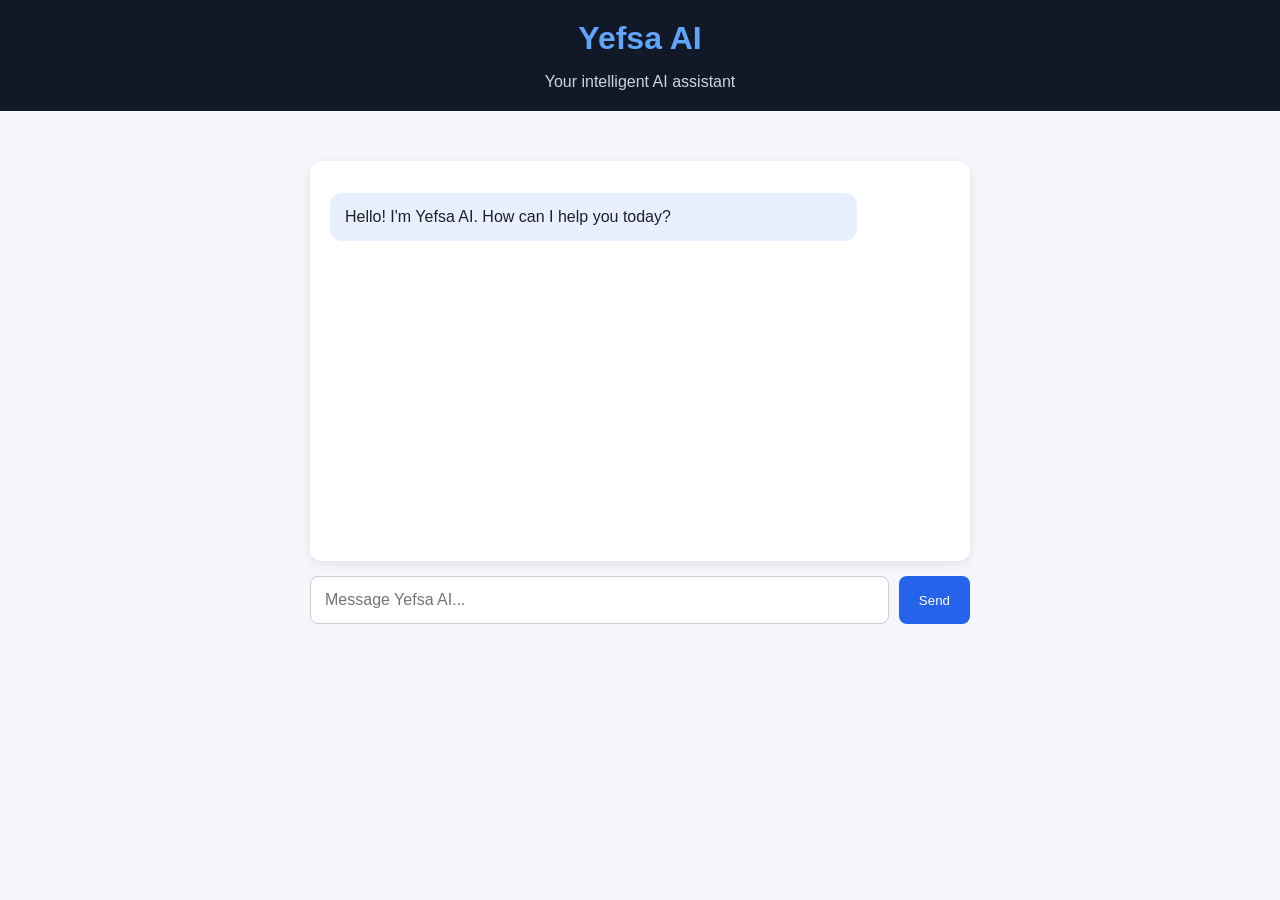
==== index.html @ 412a481f "Update index.html" ====
<!DOCTYPE html>
<html lang="en">
<head>
    <meta charset="UTF-8">
    <meta name="viewport" content="width=device-width, initial-scale=1.0">
    <title>Yefsa AI</title>
<link rel="stylesheet" href="style.css">
<link rel="manifest" href="manifest.json">
</head>
<body>
<header>
    <h1>Yefsa AI</h1>
    <p>Your intelligent AI assistant</p>
</header>

<div class="chat-container">
    <div class="chat-box" id="chatBox">
        <div class="message bot">
            Hello! I'm Yefsa AI. How can I help you today?
        </div>
    </div>

    <div class="input-area">
        <input
            type="text"
            id="userInput"
            placeholder="Message Yefsa AI..."
        >

        <button id="sendBtn">Send</button>
    </div>
</div>
</div>

<script src="script.js"></script>
</body>
</html>
</body>
</html>
---- style.css ----
* {
    box-sizing: border-box;
}

body {
    margin: 0;
    font-family: Arial, sans-serif;
    background: #f4f6fb;
    color: #202124;
}

header {
    background: #111827;
    color: white;
    padding: 20px;
    text-align: center;
}

header h1 {
    margin: 0;
    color: #60a5fa;
}

header p {
    margin-bottom: 0;
    color: #d1d5db;
}

.chat-container {
    max-width: 700px;
    margin: 30px auto;
    padding: 20px;
}

.chat-box {
    background: white;
    min-height: 400px;
    padding: 20px;
    border-radius: 12px;
    box-shadow: 0 3px 12px rgba(0,0,0,0.08);
}

.message {
    padding: 12px 15px;
    margin: 12px 0;
    border-radius: 12px;
    max-width: 85%;
    line-height: 1.5;
}

.bot {
    background: #e8efff;
    margin-right: auto;
}

.user {
    background: #2563eb;
    color: white;
    margin-left: auto;
}

.input-area {
    display: flex;
    gap: 10px;
    margin-top: 15px;
}

input {
    flex: 1;
    padding: 14px;
    border: 1px solid #ccc;
    border-radius: 8px;
    font-size: 16px;
    min-width: 0;
}

button {
    background: #2563eb;
    color: white;
    border: none;
    padding: 14px 20px;
    border-radius: 8px;
    cursor: pointer;
}

button:hover {
    background: #1d4ed8;
}

@media (max-width: 600px) {
    .chat-container {
        margin: 15px auto;
        padding: 12px;
    }

    .chat-box {
        min-height: 350px;
    }
}
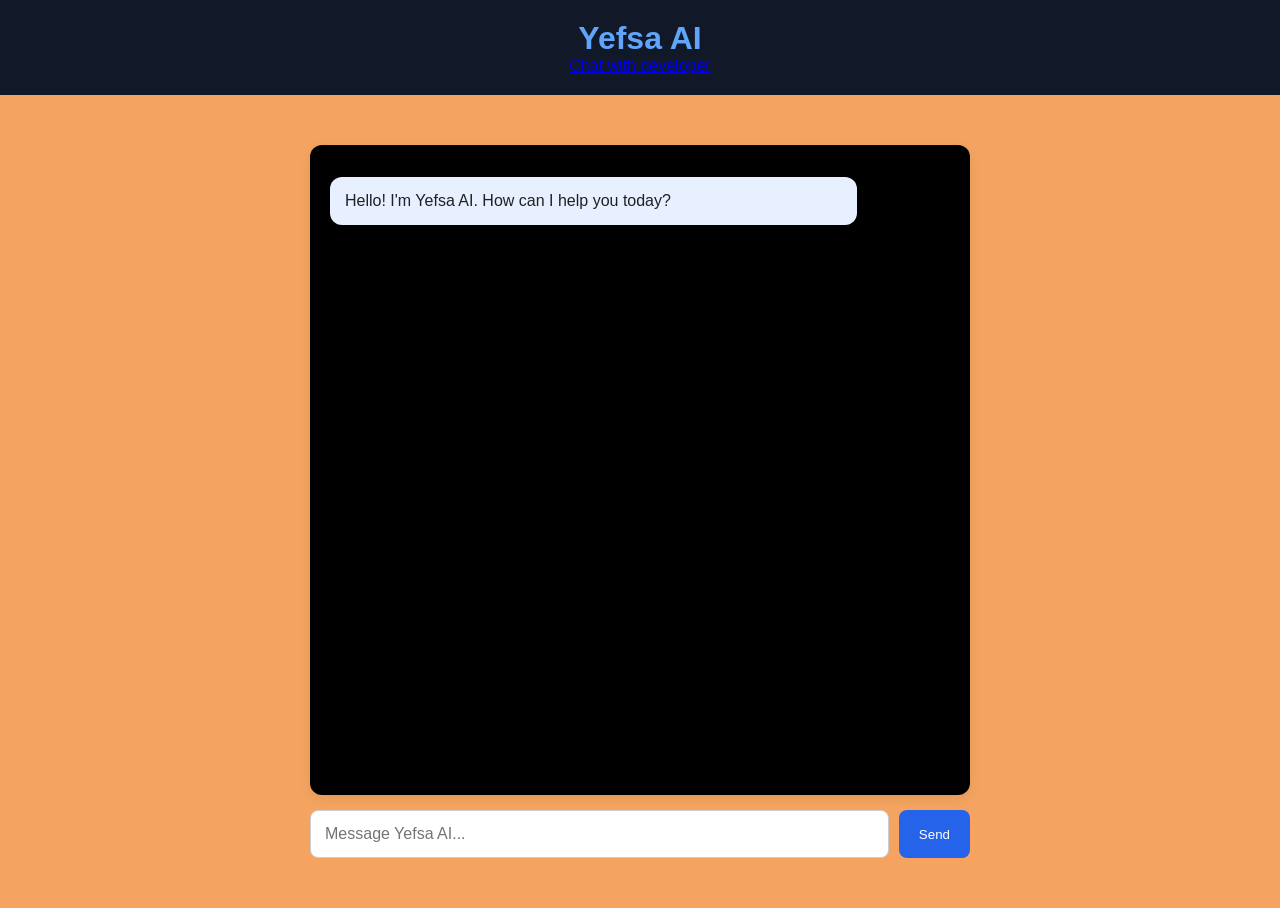
==== commit eb3a14e2: "Update index.html" ====
--- a/index.html
+++ b/index.html
@@ -6,11 +6,21 @@
     <title>Yefsa AI</title>
 <link rel="stylesheet" href="style.css">
 <link rel="manifest" href="manifest.json">
+<meta name="theme-color" content="#111827">
+<link rel="apple-touch-icon" href="./yefsatech-icon-192.png">
 </head>
 <body>
-<header>
+<header class="app-header">
     <h1>Yefsa AI</h1>
-    <p>Your intelligent AI assistant</p>
+
+    <a
+        href="https://wa.me/256746493603?text=Hello%20YEFSATECH%2C%20I%20would%20like%20to%20speak%20with%20the%20developer."
+        class="developer-btn"
+        target="_blank"
+        rel="noopener noreferrer"
+    >
+        Chat with developer
+    </a>
 </header>
 
 <div class="chat-container">
--- a/style.css
+++ b/style.css
@@ -5,7 +5,7 @@
 body {
     margin: 0;
     font-family: Arial, sans-serif;
-    background: #f4f6fb;
+    background: #f4A460;
     color: #202124;
 }
 
@@ -33,8 +33,8 @@
 }
 
 .chat-box {
-    background: white;
-    min-height: 400px;
+    background: black;
+    min-height: 650px;
     padding: 20px;
     border-radius: 12px;
     box-shadow: 0 3px 12px rgba(0,0,0,0.08);
@@ -96,4 +96,4 @@
     .chat-box {
         min-height: 350px;
     }
-}+}
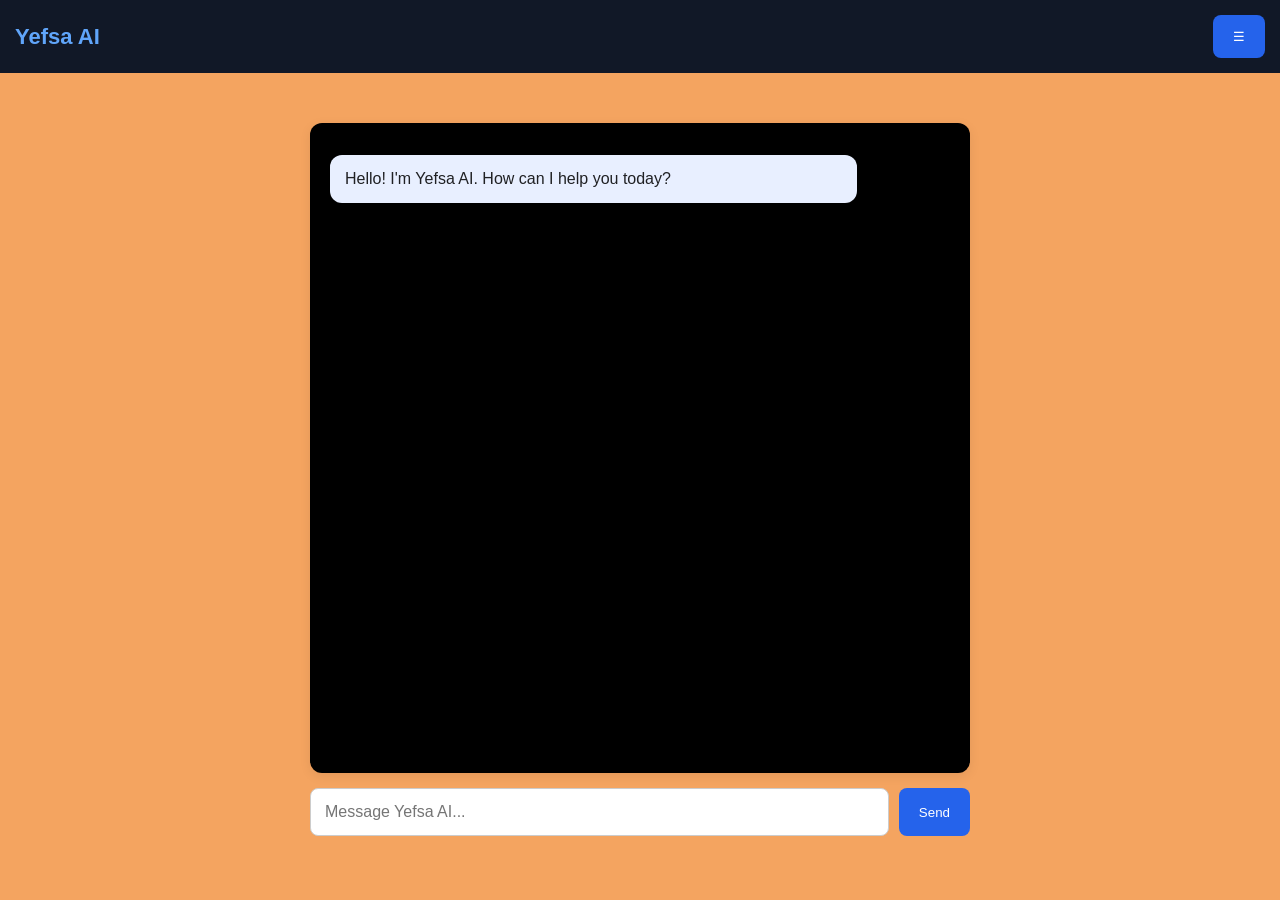
==== commit ffbdf007: "Update index.html" ====
--- a/index.html
+++ b/index.html
@@ -10,18 +10,29 @@
 <link rel="apple-touch-icon" href="./yefsatech-icon-192.png">
 </head>
 <body>
+
 <header class="app-header">
     <h1>Yefsa AI</h1>
 
-    <a
-        href="https://wa.me/256746493603?text=Hello%20YEFSATECH%2C%20I%20would%20like%20to%20speak%20with%20the%20developer."
-        class="developer-btn"
-        target="_blank"
-        rel="noopener noreferrer"
-    >
-        Chat with developer
-    </a>
+    <div class="menu-container">
+        <button id="menuBtn" class="menu-btn">☰</button>
+
+        <div id="dropdownMenu" class="dropdown-menu" hidden>
+            <button id="newChatBtn">➕ New Chat</button>
+            <button id="deleteChatBtn">🗑️ Delete Chat</button>
+            <button id="historyBtn">🕘 Chat History</button>
+
+            <a href="https://wa.me/256746493603"
+               target="_blank"
+               rel="noopener noreferrer">
+                🟢 Chat with Developer
+            </a>
+
+            <button id="subscribeBtn">⭐ Subscribe</button>
+        </div>
+    </div>
 </header>
+
 
 <div class="chat-container">
     <div class="chat-box" id="chatBox">
--- a/style.css
+++ b/style.css
@@ -97,3 +97,31 @@
         min-height: 350px;
     }
 }
+.app-header {
+    position: sticky;
+    top: 0;
+    z-index: 1000;
+    width: 100%;
+    box-sizing: border-box;
+    display: flex;
+    justify-content: space-between;
+    align-items: center;
+    padding: 15px;
+    background: #111827;
+    color: white;
+}
+
+.app-header h1 {
+    margin: 0;
+    font-size: 22px;
+}
+
+.developer-btn {
+    background: #16a34a;
+    color: white;
+    text-decoration: none;
+    padding: 10px 14px;
+    border-radius: 25px;
+    font-size: 13px;
+    font-weight: bold;
+}
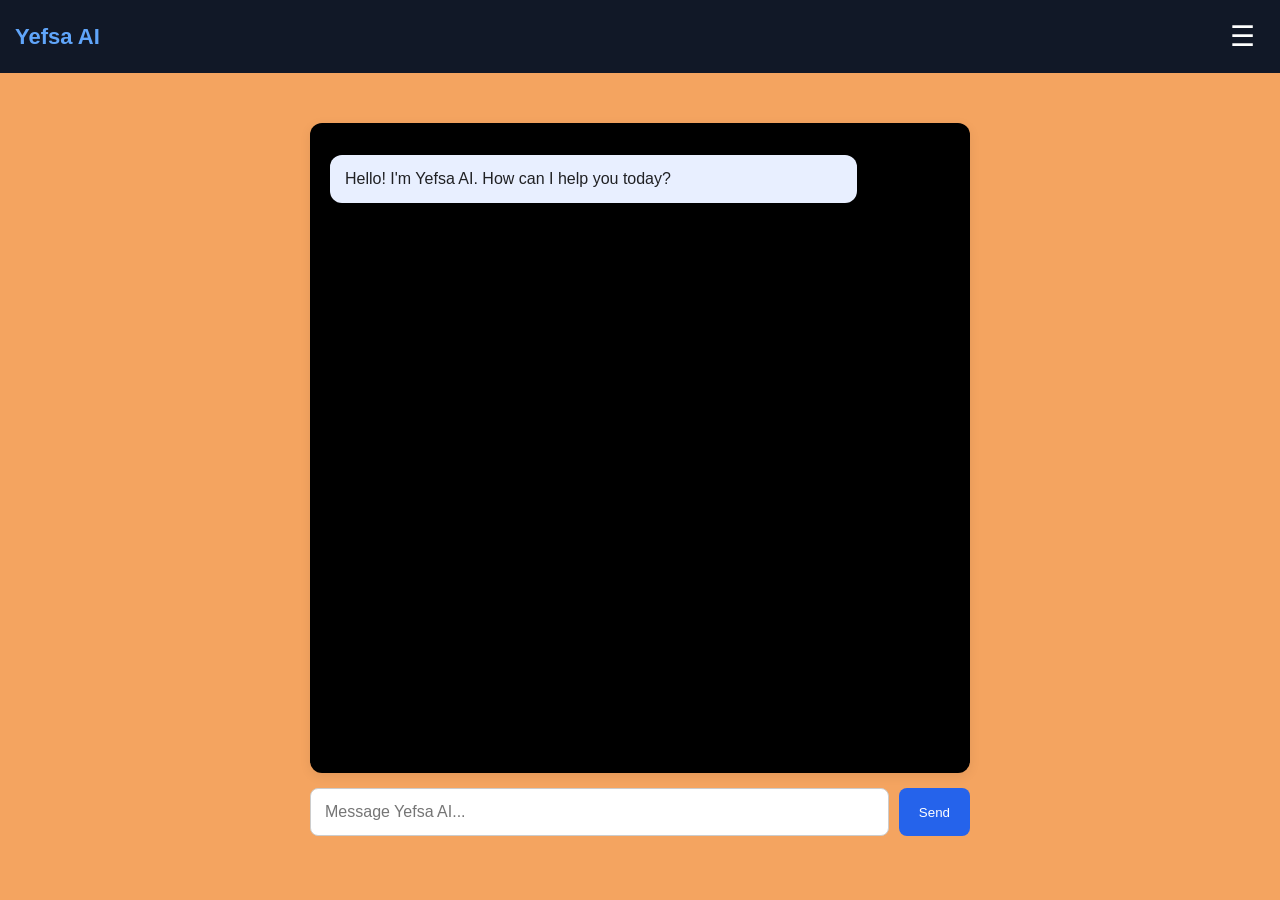
==== commit a580bc8c: "Update index.html" ====
--- a/index.html
+++ b/index.html
@@ -3,24 +3,41 @@
 <head>
     <meta charset="UTF-8">
     <meta name="viewport" content="width=device-width, initial-scale=1.0">
+
     <title>Yefsa AI</title>
-<link rel="stylesheet" href="style.css">
-<link rel="manifest" href="manifest.json">
-<meta name="theme-color" content="#111827">
-<link rel="apple-touch-icon" href="./yefsatech-icon-192.png">
+
+    <link rel="stylesheet" href="style.css">
+    <link rel="manifest" href="manifest.json">
+
+    <meta name="theme-color" content="#111827">
+
+    <link rel="apple-touch-icon" href="./yefsatech-icon-192.png">
 </head>
+
 <body>
 
 <header class="app-header">
     <h1>Yefsa AI</h1>
 
     <div class="menu-container">
-        <button id="menuBtn" class="menu-btn">☰</button>
+
+        <button id="menuBtn" class="menu-btn" type="button">
+            ☰
+        </button>
 
         <div id="dropdownMenu" class="dropdown-menu" hidden>
-            <button id="newChatBtn">➕ New Chat</button>
-            <button id="deleteChatBtn">🗑️ Delete Chat</button>
-            <button id="historyBtn">🕘 Chat History</button>
+
+            <button id="newChatBtn" type="button">
+                ➕ New Chat
+            </button>
+
+            <button id="deleteChatBtn" type="button">
+                🗑️ Delete Chat
+            </button>
+
+            <button id="historyBtn" type="button">
+                🕘 Chat History
+            </button>
 
             <a href="https://wa.me/256746493603"
                target="_blank"
@@ -28,13 +45,29 @@
                 🟢 Chat with Developer
             </a>
 
-            <button id="subscribeBtn">⭐ Subscribe</button>
+            <button id="subscribeBtn" type="button">
+                ⭐ Subscribe
+            </button>
+
         </div>
     </div>
 </header>
+<div id="historyPanel" class="history-panel" hidden>
 
+    <div class="history-header">
+        <h2>Chat History</h2>
 
+        <button id="closeHistoryBtn" type="button">
+            ✕
+        </button>
+    </div>
+
+    <div id="historyList" class="history-list">
+    </div>
+
+</div>
 <div class="chat-container">
+
     <div class="chat-box" id="chatBox">
         <div class="message bot">
             Hello! I'm Yefsa AI. How can I help you today?
@@ -42,19 +75,21 @@
     </div>
 
     <div class="input-area">
+
         <input
             type="text"
             id="userInput"
             placeholder="Message Yefsa AI..."
         >
 
-        <button id="sendBtn">Send</button>
+        <button id="sendBtn" type="button">
+            Send
+        </button>
+
     </div>
-</div>
 </div>
 
 <script src="script.js"></script>
-</body>
-</html>
+
 </body>
 </html>
--- a/style.css
+++ b/style.css
@@ -124,4 +124,55 @@
     border-radius: 25px;
     font-size: 13px;
     font-weight: bold;
+}
+.menu-container {
+    position: relative;
+    display: inline-block;
+}
+
+.menu-btn {
+    background: transparent;
+    color: white;
+    border: none;
+    font-size: 28px;
+    cursor: pointer;
+    padding: 5px 10px;
+}
+
+.dropdown-menu {
+    position: absolute;
+    top: 100%;
+    right: 0;
+    width: 220px;
+    background: #1f2937;
+    border: 1px solid #374151;
+    border-radius: 10px;
+    box-shadow: 0 8px 20px rgba(0, 0, 0, 0.3);
+    z-index: 9999;
+    overflow: hidden;
+}
+
+.dropdown-menu button,
+.dropdown-menu a {
+    display: block;
+    width: 100%;
+    box-sizing: border-box;
+    padding: 14px;
+    background: transparent;
+    border: none;
+    border-bottom: 1px solid #374151;
+    color: white;
+    text-align: left;
+    text-decoration: none;
+    font-size: 14px;
+    cursor: pointer;
+}
+
+.dropdown-menu button:hover,
+.dropdown-menu a:hover {
+    background: #374151;
+}
+
+.dropdown-menu[hidden] {
+    display: none !important;
 }
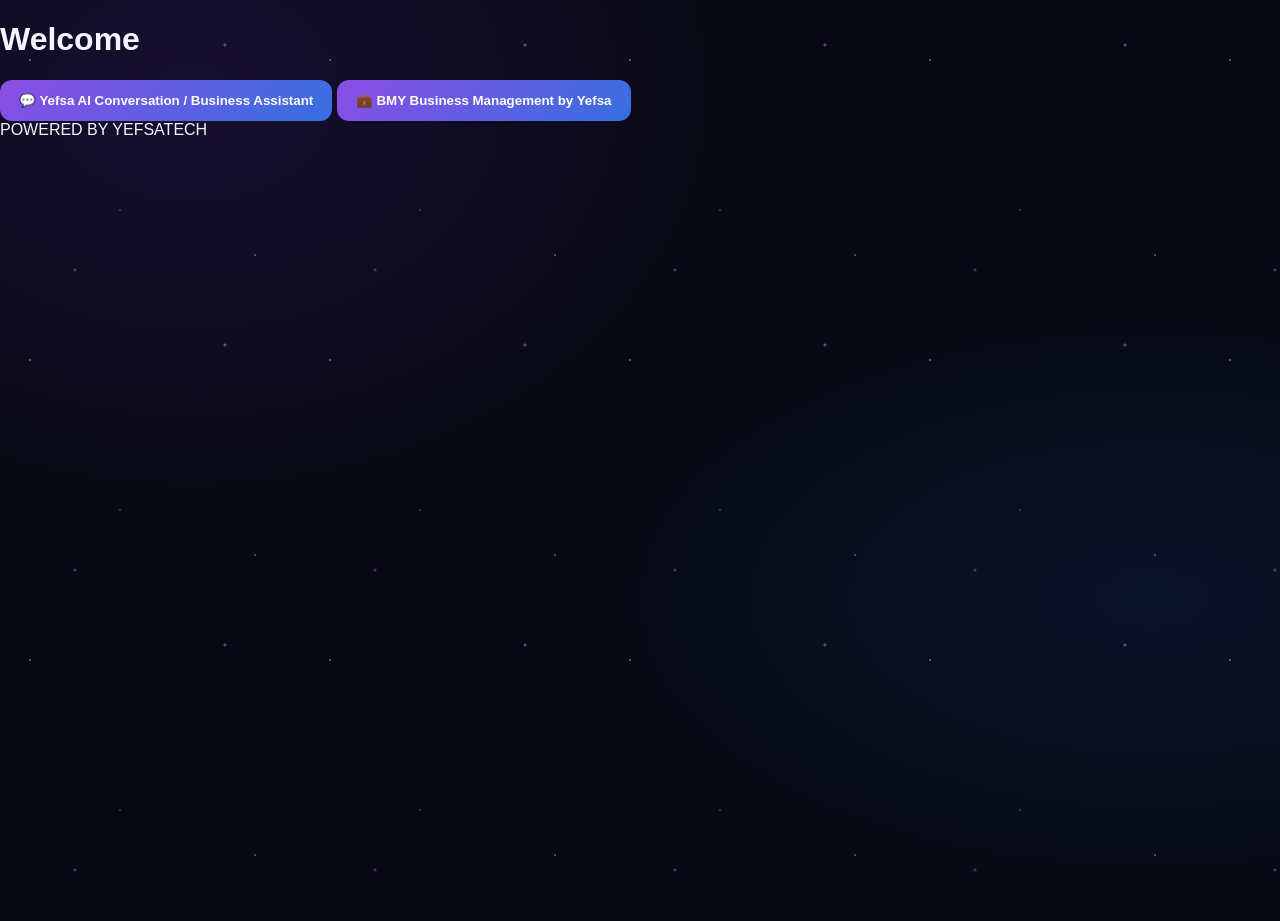
==== commit ffbf1250: "Update index.html" ====
--- a/index.html
+++ b/index.html
@@ -1,95 +1,197 @@
+
 <!DOCTYPE html>
 <html lang="en">
 <head>
     <meta charset="UTF-8">
     <meta name="viewport" content="width=device-width, initial-scale=1.0">
 
-    <title>Yefsa AI</title>
+    <title>YEFSATECH</title>
 
     <link rel="stylesheet" href="style.css">
     <link rel="manifest" href="manifest.json">
 
-    <meta name="theme-color" content="#111827">
+    <meta name="theme-color" content="#000000">
 
     <link rel="apple-touch-icon" href="./yefsatech-icon-192.png">
 </head>
 
 <body>
 
-<header class="app-header">
-    <h1>Yefsa AI</h1>
+<!-- HOME SCREEN -->
+<main id="homeScreen" class="home-screen">
 
-    <div class="menu-container">
+    <div class="welcome-section">
+        <h1 id="welcomeGreeting">Welcome</h1>
+    </div>
 
-        <button id="menuBtn" class="menu-btn" type="button">
-            ☰
+    <section class="features-grid">
+
+        <button
+            id="openYefsaAiBtn"
+            class="feature-card yefsa-card"
+            type="button">
+
+            <span class="feature-icon">💬</span>
+
+            <span class="feature-title">Yefsa AI</span>
+
+            <span class="feature-description">
+                Conversation / Business Assistant
+            </span>
+
         </button>
 
-        <div id="dropdownMenu" class="dropdown-menu" hidden>
+        <button
+            id="openBmyBtn"
+            class="feature-card bmy-card"
+            type="button">
 
-            <button id="newChatBtn" type="button">
-                ➕ New Chat
+            <span class="feature-icon">💼</span>
+
+            <span class="feature-title">BMY</span>
+
+            <span class="feature-description">
+                Business Management by Yefsa
+            </span>
+
+        </button>
+
+    </section>
+
+    <footer class="home-footer">
+        POWERED BY YEFSATECH
+    </footer>
+
+</main>
+
+
+<!-- YEFSA AI SCREEN -->
+<main id="chatScreen" class="app-screen" hidden>
+
+    <header class="app-header">
+
+        <button
+            id="backHomeFromChatBtn"
+            class="back-btn"
+            type="button">
+            ←
+        </button>
+
+        <h1>Yefsa AI</h1>
+
+        <div class="menu-container">
+
+            <button id="menuBtn" class="menu-btn" type="button">
+                ☰
             </button>
 
-            <button id="deleteChatBtn" type="button">
-                🗑️ Delete Chat
-            </button>
+            <div id="dropdownMenu" class="dropdown-menu" hidden>
 
-            <button id="historyBtn" type="button">
-                🕘 Chat History
-            </button>
+                <button id="newChatBtn" type="button">
+                    ➕ New Chat
+                </button>
 
-            <a href="https://wa.me/256746493603"
-               target="_blank"
-               rel="noopener noreferrer">
-                🟢 Chat with Developer
-            </a>
+                <button id="deleteChatBtn" type="button">
+                    🗑️ Delete Chat
+                </button>
 
-            <button id="subscribeBtn" type="button">
-                ⭐ Subscribe
+                <button id="historyBtn" type="button">
+                    🕘 Chat History
+                </button>
+
+                <a href="https://wa.me/256746493603"
+                   target="_blank"
+                   rel="noopener noreferrer">
+                    🟢 Chat with Developer
+                </a>
+
+                <button id="subscribeBtn" type="button">
+                    ⭐ Subscribe
+                </button>
+
+            </div>
+
+        </div>
+
+    </header>
+
+
+    <div id="historyPanel" class="history-panel" hidden>
+
+        <div class="history-header">
+
+            <h2>Chat History</h2>
+
+            <button id="closeHistoryBtn" type="button">
+                ✕
             </button>
 
         </div>
-    </div>
-</header>
-<div id="historyPanel" class="history-panel" hidden>
 
-    <div class="history-header">
-        <h2>Chat History</h2>
+        <div id="historyList" class="history-list"></div>
 
-        <button id="closeHistoryBtn" type="button">
-            ✕
-        </button>
     </div>
 
-    <div id="historyList" class="history-list">
+
+    <div class="chat-container">
+
+        <div class="chat-box" id="chatBox">
+
+            <div class="message bot">
+                Hello! I'm Yefsa AI. How can I help you today?
+            </div>
+
+        </div>
+
+        <div class="input-area">
+
+            <input
+                type="text"
+                id="userInput"
+                placeholder="Message Yefsa AI..."
+            >
+
+            <button id="sendBtn" type="button">
+                Send
+            </button>
+
+        </div>
+
     </div>
 
-</div>
-<div class="chat-container">
+</main>
 
-    <div class="chat-box" id="chatBox">
-        <div class="message bot">
-            Hello! I'm Yefsa AI. How can I help you today?
-        </div>
-    </div>
 
-    <div class="input-area">
+<!-- BMY SCREEN -->
+<main id="bmyScreen" class="app-screen bmy-screen" hidden>
 
-        <input
-            type="text"
-            id="userInput"
-            placeholder="Message Yefsa AI..."
-        >
+    <header class="app-header">
 
-        <button id="sendBtn" type="button">
-            Send
+        <button
+            id="backHomeFromBmyBtn"
+            class="back-btn"
+            type="button">
+            ←
         </button>
 
-    </div>
-</div>
+        <h1>BMY</h1>
+
+    </header>
+
+    <section class="bmy-welcome">
+
+        <h2>Business Management by Yefsa</h2>
+
+        <p>
+            Your business management workspace is coming soon.
+        </p>
+
+    </section>
+
+</main>
+
 
 <script src="script.js"></script>
 
 </body>
-</html>+</html>
--- a/style.css
+++ b/style.css
@@ -1,123 +1,259 @@
+
+/* =================================
+   YEFSATECH AI: MIDNIGHT GLOW THEME
+================================= */
+
 * {
     box-sizing: border-box;
 }
 
+:root {
+    --background: #070812;
+    --surface: #101326;
+    --surface-light: #171b35;
+    --purple: #9b5cff;
+    --blue: #438cff;
+    --cyan: #40d9ff;
+    --text: #f3f4ff;
+    --muted: #9299b5;
+    --border: rgba(155, 92, 255, 0.22);
+}
+
 body {
     margin: 0;
+    min-height: 100vh;
     font-family: Arial, sans-serif;
-    background: #f4A460;
-    color: #202124;
-}
-
-header {
-    background: #111827;
-    color: white;
-    padding: 20px;
-    text-align: center;
-}
-
-header h1 {
-    margin: 0;
-    color: #60a5fa;
-}
-
-header p {
-    margin-bottom: 0;
-    color: #d1d5db;
-}
-
-.chat-container {
-    max-width: 700px;
-    margin: 30px auto;
-    padding: 20px;
-}
-
-.chat-box {
-    background: black;
-    min-height: 650px;
-    padding: 20px;
-    border-radius: 12px;
-    box-shadow: 0 3px 12px rgba(0,0,0,0.08);
-}
-
-.message {
-    padding: 12px 15px;
-    margin: 12px 0;
-    border-radius: 12px;
-    max-width: 85%;
-    line-height: 1.5;
-}
-
-.bot {
-    background: #e8efff;
-    margin-right: auto;
-}
-
-.user {
-    background: #2563eb;
-    color: white;
-    margin-left: auto;
-}
-
-.input-area {
-    display: flex;
-    gap: 10px;
-    margin-top: 15px;
-}
-
-input {
-    flex: 1;
-    padding: 14px;
-    border: 1px solid #ccc;
-    border-radius: 8px;
-    font-size: 16px;
-    min-width: 0;
-}
-
-button {
-    background: #2563eb;
-    color: white;
-    border: none;
-    padding: 14px 20px;
-    border-radius: 8px;
-    cursor: pointer;
-}
-
-button:hover {
-    background: #1d4ed8;
-}
-
-@media (max-width: 600px) {
-    .chat-container {
-        margin: 15px auto;
-        padding: 12px;
-    }
-
-    .chat-box {
-        min-height: 350px;
-    }
-}
+    background:
+        radial-gradient(ellipse at 15% 10%, rgba(91, 48, 180, 0.18), transparent 40%),
+        radial-gradient(ellipse at 90% 65%, rgba(28, 102, 190, 0.13), transparent 40%),
+        var(--background);
+    color: var(--text);
+    overflow-x: hidden;
+}
+
+/* Subtle ambient glitter */
+
+body::before {
+    content: "";
+    position: fixed;
+    inset: 0;
+    pointer-events: none;
+    z-index: -1;
+    background-image:
+        radial-gradient(1px 1px at 10% 20%, #ffffff80 50%, transparent 100%),
+        radial-gradient(2px 2px at 75% 15%, #a78bfa80 50%, transparent 100%),
+        radial-gradient(1px 1px at 40% 70%, #40d9ff70 50%, transparent 100%),
+        radial-gradient(1px 1px at 85% 85%, #ffffff70 50%, transparent 100%),
+        radial-gradient(2px 2px at 25% 90%, #9b5cff70 50%, transparent 100%);
+    background-size: 300px 300px;
+    animation: starGlow 8s ease-in-out infinite alternate;
+}
+
+@keyframes starGlow {
+    from {
+        opacity: 0.35;
+    }
+    to {
+        opacity: 0.85;
+    }
+}
+
+/* Header */
+
+header,
 .app-header {
     position: sticky;
     top: 0;
     z-index: 1000;
     width: 100%;
-    box-sizing: border-box;
     display: flex;
     justify-content: space-between;
     align-items: center;
-    padding: 15px;
-    background: #111827;
-    color: white;
-}
-
+    padding: 16px 20px;
+    background: rgba(8, 10, 25, 0.88);
+    backdrop-filter: blur(18px);
+    -webkit-backdrop-filter: blur(18px);
+    border-bottom: 1px solid var(--border);
+    color: white;
+}
+
+header h1,
 .app-header h1 {
     margin: 0;
-    font-size: 22px;
-}
+    font-size: 23px;
+    font-weight: 800;
+    letter-spacing: 1px;
+    color: #c39aff;
+    text-shadow: 0 0 15px rgba(155, 92, 255, 0.65);
+}
+
+header p {
+    margin-bottom: 0;
+    color: var(--muted);
+}
+
+/* Main chat layout */
+
+.chat-container {
+    width: 100%;
+    max-width: 850px;
+    margin: 20px auto;
+    padding: 15px 18px;
+}
+
+/* Remove the visible chat-box container */
+
+
+.chat-box {
+    display: flex;
+    flex-direction: column;
+    align-items: stretch;
+    background: transparent;
+    min-height: 65vh;
+    padding: 10px 0;
+    border: none;
+    border-radius: 0;
+    box-shadow: none;
+}
+
+.chat-box .message.bot {
+    align-self: flex-start;
+    margin-left: 0;
+    margin-right: auto;
+}
+
+.chat-box .message.user {
+    align-self: flex-end;
+    margin-left: auto;
+    margin-right: 0;
+}
+
+
+/* Message bubbles */
+
+.message {
+    width: fit-content;
+    max-width: 85%;
+    padding: 14px 17px;
+    margin: 18px 0;
+    border-radius: 18px;
+    line-height: 1.65;
+    font-size: 15px;
+    overflow-wrap: anywhere;
+    animation: messageArrival 0.45s ease both;
+}
+
+@keyframes messageArrival {
+    from {
+        opacity: 0;
+        transform: translateY(12px);
+    }
+    to {
+        opacity: 1;
+        transform: translateY(0);
+    }
+}
+
+/* Yefsa AI messages */
+
+.bot {
+    margin-right: auto;
+    color: #e9e7ff;
+    background: linear-gradient(
+        135deg,
+        rgba(35, 30, 67, 0.95),
+        rgba(17, 29, 55, 0.95)
+    );
+    border: 1px solid rgba(139, 111, 255, 0.3);
+    border-bottom-left-radius: 5px;
+    box-shadow: 0 0 18px rgba(111, 70, 220, 0.09);
+}
+
+/* User messages */
+
+
+.user {
+    display: block;
+    width: fit-content;
+    max-width: 90%;
+    margin-left: auto;
+    margin-right: 0;
+    color: white;
+    background: linear-gradient(
+        135deg,
+        #7139c7,
+        #315fd0
+    );
+    border: 1px solid rgba(164, 133, 255, 0.55);
+    border-bottom-right-radius: 5px;
+    box-shadow: 0 0 20px rgba(102, 65, 220, 0.2);
+}
+
+
+@keyframes thinkingPulse {
+    from {
+        opacity: 0.45;
+    }
+    to {
+        opacity: 1;
+    }
+}
+
+/* Message input */
+
+.input-area {
+    display: flex;
+    gap: 10px;
+    margin-top: 18px;
+    padding: 10px;
+    background: rgba(17, 20, 42, 0.92);
+    border: 1px solid rgba(155, 92, 255, 0.35);
+    border-radius: 18px;
+    box-shadow: 0 0 22px rgba(105, 69, 205, 0.12);
+}
+
+input {
+    flex: 1;
+    min-width: 0;
+    padding: 14px;
+    border: none;
+    outline: none;
+    border-radius: 12px;
+    background: transparent;
+    color: white;
+    font-size: 16px;
+}
+
+input::placeholder {
+    color: #858ba8;
+}
+
+button {
+    background: linear-gradient(135deg, #8c4de5, #356fe0);
+    color: white;
+    border: none;
+    padding: 13px 19px;
+    border-radius: 12px;
+    cursor: pointer;
+    font-weight: bold;
+    transition: 0.25s ease;
+}
+
+button:hover {
+    filter: brightness(1.2);
+    box-shadow: 0 0 16px rgba(139, 92, 246, 0.45);
+    transform: translateY(-1px);
+}
+
+button:disabled {
+    opacity: 0.5;
+    cursor: not-allowed;
+}
+
+/* Developer button */
 
 .developer-btn {
-    background: #16a34a;
+    background: linear-gradient(135deg, #7c3aed, #2563eb);
     color: white;
     text-decoration: none;
     padding: 10px 14px;
@@ -125,6 +261,9 @@
     font-size: 13px;
     font-weight: bold;
 }
+
+/* Hamburger menu */
+
 .menu-container {
     position: relative;
     display: inline-block;
@@ -144,10 +283,10 @@
     top: 100%;
     right: 0;
     width: 220px;
-    background: #1f2937;
-    border: 1px solid #374151;
-    border-radius: 10px;
-    box-shadow: 0 8px 20px rgba(0, 0, 0, 0.3);
+    background: #14172d;
+    border: 1px solid var(--border);
+    border-radius: 14px;
+    box-shadow: 0 12px 35px rgba(0, 0, 0, 0.6);
     z-index: 9999;
     overflow: hidden;
 }
@@ -156,11 +295,10 @@
 .dropdown-menu a {
     display: block;
     width: 100%;
-    box-sizing: border-box;
     padding: 14px;
     background: transparent;
     border: none;
-    border-bottom: 1px solid #374151;
+    border-bottom: 1px solid rgba(255,255,255,0.06);
     color: white;
     text-align: left;
     text-decoration: none;
@@ -170,9 +308,150 @@
 
 .dropdown-menu button:hover,
 .dropdown-menu a:hover {
-    background: #374151;
+    background: #282044;
 }
 
 .dropdown-menu[hidden] {
     display: none !important;
-}+}
+
+/* Chat history */
+
+.history-panel {
+    position: fixed;
+    top: 75px;
+    left: 10px;
+    right: 10px;
+    max-height: 75vh;
+    overflow-y: auto;
+    background: #11142a;
+    color: white;
+    border: 1px solid var(--border);
+    border-radius: 16px;
+    padding: 15px;
+    z-index: 3000;
+    box-shadow: 0 12px 35px rgba(0,0,0,0.6);
+}
+
+.history-panel[hidden] {
+    display: none !important;
+}
+
+.history-header {
+    display: flex;
+    justify-content: space-between;
+    align-items: center;
+    border-bottom: 1px solid var(--border);
+    padding-bottom: 10px;
+}
+
+.history-header h2 {
+    margin: 0;
+    font-size: 19px;
+}
+
+.history-header button {
+    background: transparent;
+    color: white;
+    border: none;
+    font-size: 22px;
+}
+
+.history-list {
+    display: flex;
+    flex-direction: column;
+    gap: 10px;
+    margin-top: 15px;
+}
+
+.history-item {
+    background: #1b1e39;
+    padding: 13px;
+    border-radius: 10px;
+    border: 1px solid rgba(155, 92, 255, 0.2);
+    color: white;
+    cursor: pointer;
+    text-align: left;
+    width: 100%;
+}
+
+.history-item:hover {
+    background: #29234a;
+}
+
+.history-item small {
+    display: block;
+    color: #9299b5;
+    margin-top: 5px;
+}
+
+.history-row {
+    display: flex;
+    align-items: center;
+    gap: 8px;
+}
+
+.history-row .history-item {
+    flex: 1;
+    min-width: 0;
+}
+
+.rename-chat-btn,
+.delete-chat-btn {
+    color: white;
+    border: none;
+    border-radius: 8px;
+    padding: 12px;
+    cursor: pointer;
+    font-size: 14px;
+}
+
+.rename-chat-btn {
+    background: #49328a;
+}
+
+.delete-chat-btn {
+    background: #8b263c;
+}
+
+/* Mobile layout */
+
+@media (max-width: 600px) {
+    .chat-container {
+        margin: 12px auto;
+        padding: 10px 13px;
+    }
+
+    .chat-box {
+        min-height: 60vh;
+    }
+
+    .message {
+        max-width: 90%;
+        font-size: 14px;
+        padding: 12px 14px;
+        margin: 15px 0;
+    }
+
+    .app-header {
+        padding: 14px;
+    }
+
+    .app-header h1 {
+        font-size: 20px;
+    }
+
+    .input-area {
+        gap: 6px;
+        padding: 7px;
+    }
+
+    input {
+        padding: 12px 8px;
+        font-size: 15px;
+    }
+
+    button {
+        padding: 12px 15px;
+    }
+}
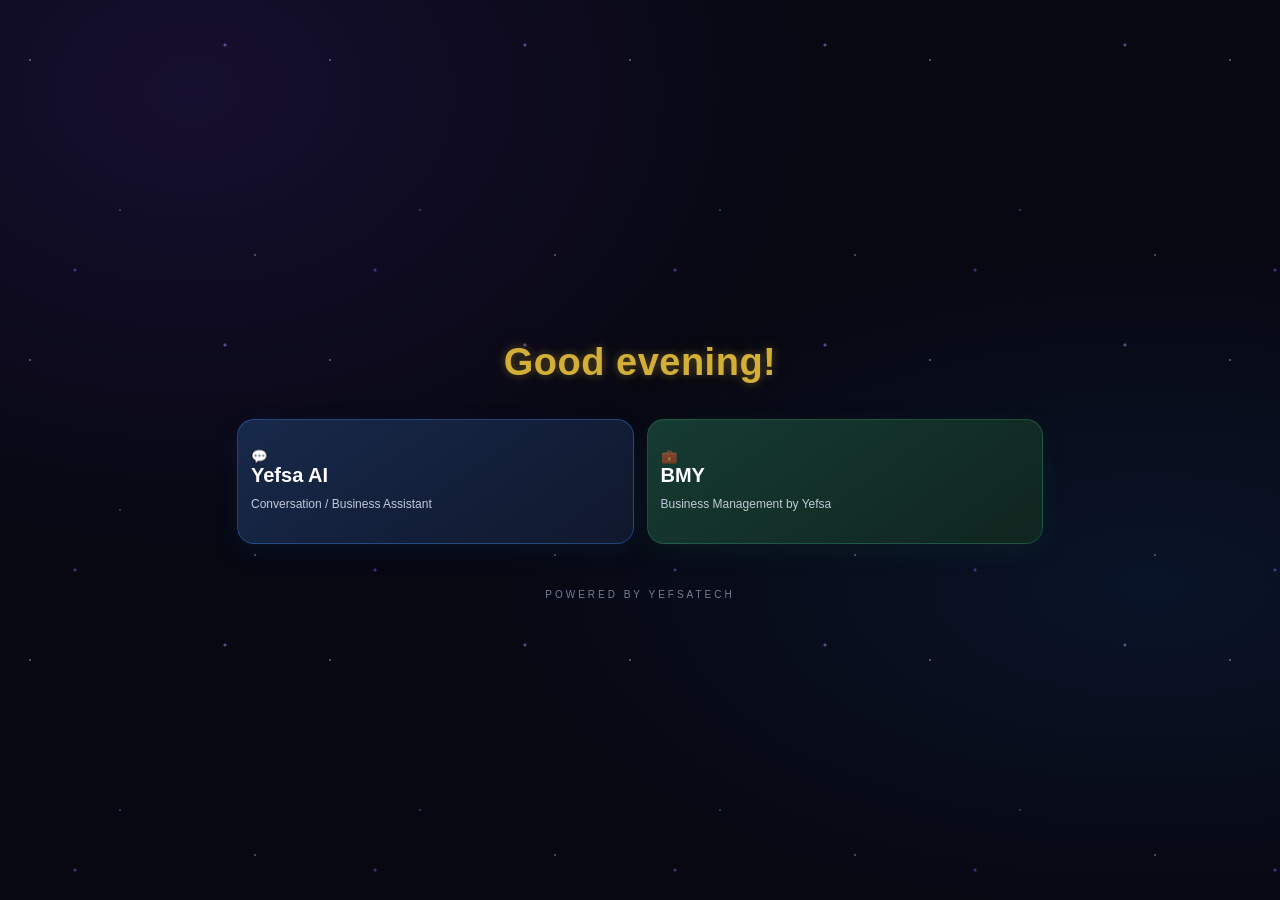
==== commit acd3c514: "Update index.html" ====
--- a/index.html
+++ b/index.html
@@ -17,44 +17,54 @@
 
 <body>
 
-<!-- HOME SCREEN -->
-<main id="homeScreen" class="home-screen">
+<!-- =================================
+     YEFSATECH HOME SCREEN
+================================= -->
+
+<main id="homeScreen">
 
     <div class="welcome-section">
         <h1 id="welcomeGreeting">Welcome</h1>
     </div>
 
-    <section class="features-grid">
-
+    <section class="home-features">
+
+        <!-- YEFSA AI -->
         <button
             id="openYefsaAiBtn"
             class="feature-card yefsa-card"
             type="button">
 
-            <span class="feature-icon">💬</span>
-
-            <span class="feature-title">Yefsa AI</span>
-
-            <span class="feature-description">
-                Conversation / Business Assistant
-            </span>
-
-        </button>
-
+            <div class="feature-icon">💬</div>
+
+            <strong>Yefsa AI</strong>
+
+            <span>Conversation / Business Assistant</span>
+
+        </button>
+
+        <!-- BMY -->
         <button
             id="openBmyBtn"
             class="feature-card bmy-card"
             type="button">
 
-            <span class="feature-icon">💼</span>
-
-            <span class="feature-title">BMY</span>
-
-            <span class="feature-description">
-                Business Management by Yefsa
-            </span>
-
-        </button>
+            <div class="feature-icon">💼</div>
+
+            <strong>BMY</strong>
+
+            <span>Business Management by Yefsa</span>
+
+        </button>
+
+        <!-- FUTURE FEATURE 3 -->
+        <!-- Add the next feature here when ready -->
+
+        <!-- FUTURE FEATURE 4 -->
+
+        <!-- FUTURE FEATURE 5 -->
+
+        <!-- FUTURE FEATURE 6 -->
 
     </section>
 
@@ -65,7 +75,10 @@
 </main>
 
 
-<!-- YEFSA AI SCREEN -->
+<!-- =================================
+     YEFSA AI SCREEN
+================================= -->
+
 <main id="chatScreen" class="app-screen" hidden>
 
     <header class="app-header">
@@ -115,7 +128,6 @@
 
     </header>
 
-
     <div id="historyPanel" class="history-panel" hidden>
 
         <div class="history-header">
@@ -131,7 +143,6 @@
         <div id="historyList" class="history-list"></div>
 
     </div>
-
 
     <div class="chat-container">
 
@@ -162,7 +173,10 @@
 </main>
 
 
-<!-- BMY SCREEN -->
+<!-- =================================
+     BMY SCREEN
+================================= -->
+
 <main id="bmyScreen" class="app-screen bmy-screen" hidden>
 
     <header class="app-header">
--- a/style.css
+++ b/style.css
@@ -1,6 +1,6 @@
 
 /* =================================
-   YEFSATECH AI: MIDNIGHT GLOW THEME
+   YEFSATECH: MIDNIGHT GOLD THEME
 ================================= */
 
 * {
@@ -14,6 +14,7 @@
     --purple: #9b5cff;
     --blue: #438cff;
     --cyan: #40d9ff;
+    --gold: #D4AF37;
     --text: #f3f4ff;
     --muted: #9299b5;
     --border: rgba(155, 92, 255, 0.22);
@@ -31,7 +32,7 @@
     overflow-x: hidden;
 }
 
-/* Subtle ambient glitter */
+/* Ambient glitter */
 
 body::before {
     content: "";
@@ -50,15 +51,118 @@
 }
 
 @keyframes starGlow {
-    from {
-        opacity: 0.35;
-    }
-    to {
-        opacity: 0.85;
-    }
-}
-
-/* Header */
+    from { opacity: 0.35; }
+    to { opacity: 0.85; }
+}
+
+/* Screen visibility */
+
+[hidden] {
+    display: none !important;
+}
+
+.app-screen {
+    min-height: 100vh;
+}
+
+/* =================================
+   YEFSATECH HOME SCREEN
+================================= */
+
+#homeScreen {
+    width: 100%;
+    max-width: 850px;
+    min-height: 100vh;
+    margin: 0 auto;
+    padding: 65px 22px 25px;
+    display: flex;
+    flex-direction: column;
+    justify-content: center;
+}
+
+#welcomeGreeting {
+    margin: 0 0 35px;
+    color: var(--gold);
+    font-size: clamp(27px, 6vw, 38px);
+    font-weight: 800;
+    letter-spacing: 0.5px;
+    text-align: center;
+    text-shadow:
+        0 0 8px rgba(212, 175, 55, 0.35),
+        0 0 22px rgba(212, 175, 55, 0.15);
+}
+
+.home-features {
+    display: grid;
+    grid-template-columns: repeat(2, minmax(0, 1fr));
+    gap: 13px;
+    width: 100%;
+}
+
+/* Feature cards */
+
+#openYefsaAiBtn,
+#openBmyBtn {
+    min-width: 0;
+    min-height: 125px;
+    padding: 18px 13px;
+    display: flex;
+    flex-direction: column;
+    justify-content: center;
+    align-items: flex-start;
+    text-align: left;
+    border-radius: 17px;
+    border: 1px solid rgba(255, 255, 255, 0.10);
+    transition: 0.25s ease;
+}
+
+#openYefsaAiBtn {
+    background: linear-gradient(145deg, #17294a, #10182d);
+    border-color: rgba(67, 140, 255, 0.35);
+    box-shadow: 0 8px 24px rgba(25, 75, 150, 0.13);
+}
+
+#openBmyBtn {
+    background: linear-gradient(145deg, #153b32, #10251f);
+    border-color: rgba(57, 170, 120, 0.30);
+    box-shadow: 0 8px 24px rgba(20, 110, 75, 0.12);
+}
+
+#openYefsaAiBtn:hover,
+#openBmyBtn:hover {
+    filter: brightness(1.15);
+    transform: translateY(-3px);
+}
+
+#openYefsaAiBtn strong,
+#openBmyBtn strong {
+    display: block;
+    margin-bottom: 8px;
+    font-size: 20px;
+    font-weight: 800;
+    color: white;
+}
+
+#openYefsaAiBtn span,
+#openBmyBtn span {
+    display: block;
+    color: #c2c9dc;
+    font-size: 12px;
+    line-height: 1.5;
+    font-weight: normal;
+}
+
+.home-footer {
+    margin-top: 45px;
+    color: #777d96;
+    font-size: 10px;
+    letter-spacing: 3px;
+    text-align: center;
+}
+
+/* =================================
+   APP HEADERS
+================================= */
 
 header,
 .app-header {
@@ -92,7 +196,54 @@
     color: var(--muted);
 }
 
-/* Main chat layout */
+/* Back buttons */
+
+#backHomeFromChatBtn,
+#backHomeFromBmyBtn {
+    background: rgba(255, 255, 255, 0.08);
+    color: white;
+    padding: 9px 12px;
+    border: 1px solid rgba(255, 255, 255, 0.12);
+    border-radius: 10px;
+    font-size: 14px;
+}
+
+/* =================================
+   BMY SCREEN
+================================= */
+
+.bmy-screen {
+    background:
+        radial-gradient(ellipse at 50% 20%, rgba(24, 105, 75, 0.13), transparent 55%),
+        transparent;
+}
+
+.bmy-screen .app-header h1 {
+    color: var(--gold);
+    text-shadow: 0 0 12px rgba(212, 175, 55, 0.25);
+}
+
+.bmy-welcome {
+    max-width: 650px;
+    margin: 70px auto;
+    padding: 25px 20px;
+    text-align: center;
+}
+
+.bmy-welcome h2 {
+    color: var(--gold);
+    font-size: 25px;
+    margin-bottom: 12px;
+}
+
+.bmy-welcome p {
+    color: var(--muted);
+    line-height: 1.6;
+}
+
+/* =================================
+   CHAT LAYOUT
+================================= */
 
 .chat-container {
     width: 100%;
@@ -100,9 +251,6 @@
     margin: 20px auto;
     padding: 15px 18px;
 }
-
-/* Remove the visible chat-box container */
-
 
 .chat-box {
     display: flex;
@@ -127,7 +275,6 @@
     margin-left: auto;
     margin-right: 0;
 }
-
 
 /* Message bubbles */
 
@@ -153,8 +300,6 @@
         transform: translateY(0);
     }
 }
-
-/* Yefsa AI messages */
 
 .bot {
     margin-right: auto;
@@ -169,9 +314,6 @@
     box-shadow: 0 0 18px rgba(111, 70, 220, 0.09);
 }
 
-/* User messages */
-
-
 .user {
     display: block;
     width: fit-content;
@@ -179,27 +321,20 @@
     margin-left: auto;
     margin-right: 0;
     color: white;
-    background: linear-gradient(
-        135deg,
-        #7139c7,
-        #315fd0
-    );
+    background: linear-gradient(135deg, #7139c7, #315fd0);
     border: 1px solid rgba(164, 133, 255, 0.55);
     border-bottom-right-radius: 5px;
     box-shadow: 0 0 20px rgba(102, 65, 220, 0.2);
 }
 
-
 @keyframes thinkingPulse {
-    from {
-        opacity: 0.45;
-    }
-    to {
-        opacity: 1;
-    }
-}
-
-/* Message input */
+    from { opacity: 0.45; }
+    to { opacity: 1; }
+}
+
+/* =================================
+   CHAT INPUT
+================================= */
 
 .input-area {
     display: flex;
@@ -262,7 +397,9 @@
     font-weight: bold;
 }
 
-/* Hamburger menu */
+/* =================================
+   HAMBURGER MENU
+================================= */
 
 .menu-container {
     position: relative;
@@ -315,7 +452,9 @@
     display: none !important;
 }
 
-/* Chat history */
+/* =================================
+   CHAT HISTORY
+================================= */
 
 .history-panel {
     position: fixed;
@@ -414,9 +553,44 @@
     background: #8b263c;
 }
 
-/* Mobile layout */
+/* =================================
+   MOBILE RESPONSIVENESS
+================================= */
 
 @media (max-width: 600px) {
+    #homeScreen {
+        padding: 45px 17px 22px;
+    }
+
+    #welcomeGreeting {
+        margin-bottom: 28px;
+        font-size: 29px;
+    }
+
+    .home-features {
+        gap: 10px;
+    }
+
+    #openYefsaAiBtn,
+    #openBmyBtn {
+        min-height: 115px;
+        padding: 14px 11px;
+    }
+
+    #openYefsaAiBtn strong,
+    #openBmyBtn strong {
+        font-size: 18px;
+    }
+
+    #openYefsaAiBtn span,
+    #openBmyBtn span {
+        font-size: 11px;
+    }
+
+    .home-footer {
+        margin-top: 35px;
+    }
+
     .chat-container {
         margin: 12px auto;
         padding: 10px 13px;
